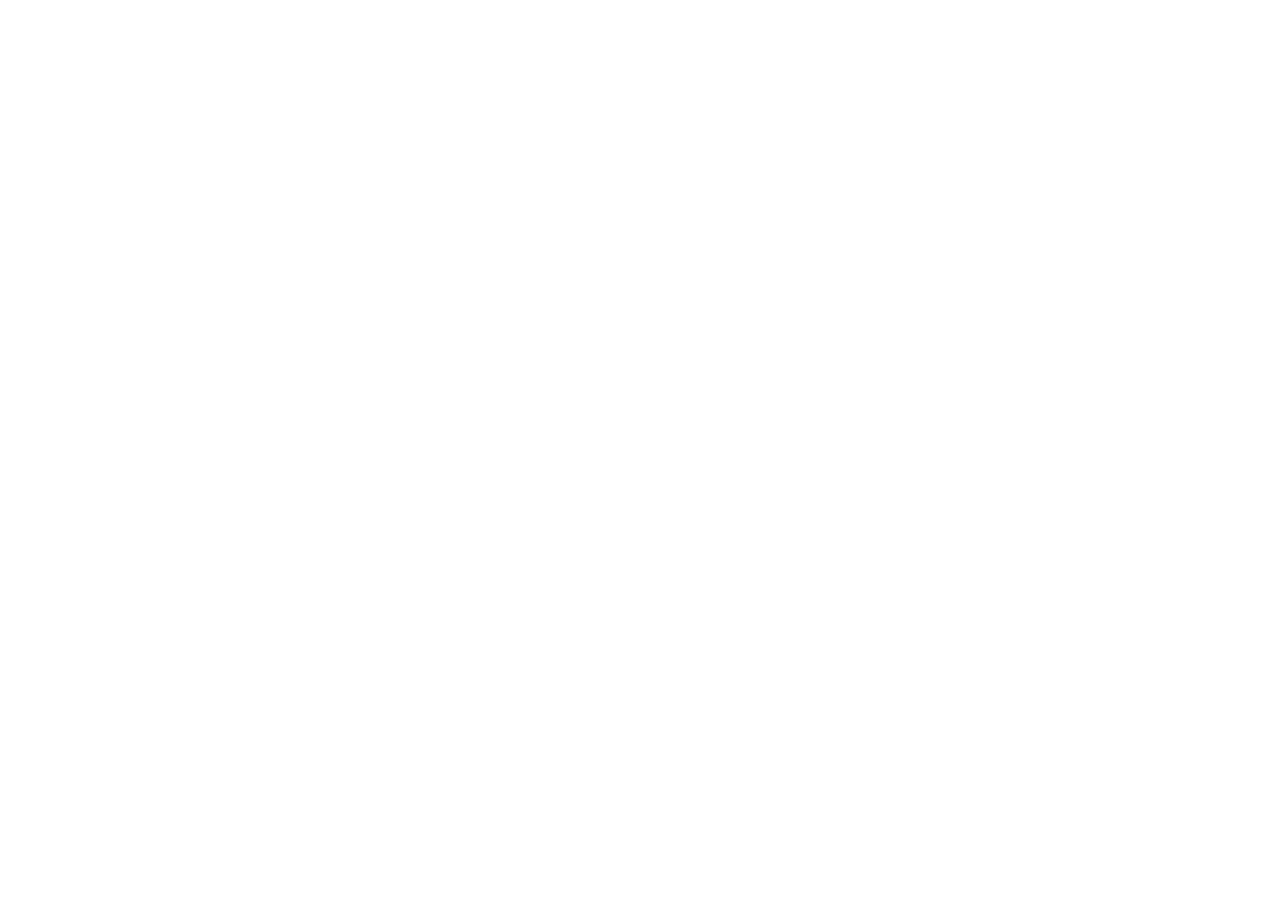
==== index.html @ 9049b40e "Update and rename Bingo.html to index.html" ====
<!DOCTYPE html>
<html lang="en">
<head>
    <meta charset="UTF-8">
    <meta name="viewport" content="width=device-width, initial-scale=1.0">
    <title>Números de 1 a 60</title>
    <link rel="stylesheet" href="styles.css">
</head>
<body>
    <div id="numbers-container">
        <!-- Os números serão gerados dinamicamente pelo JavaScript -->
    </div>
    <script src="script.js"></script>
</body>
</html>
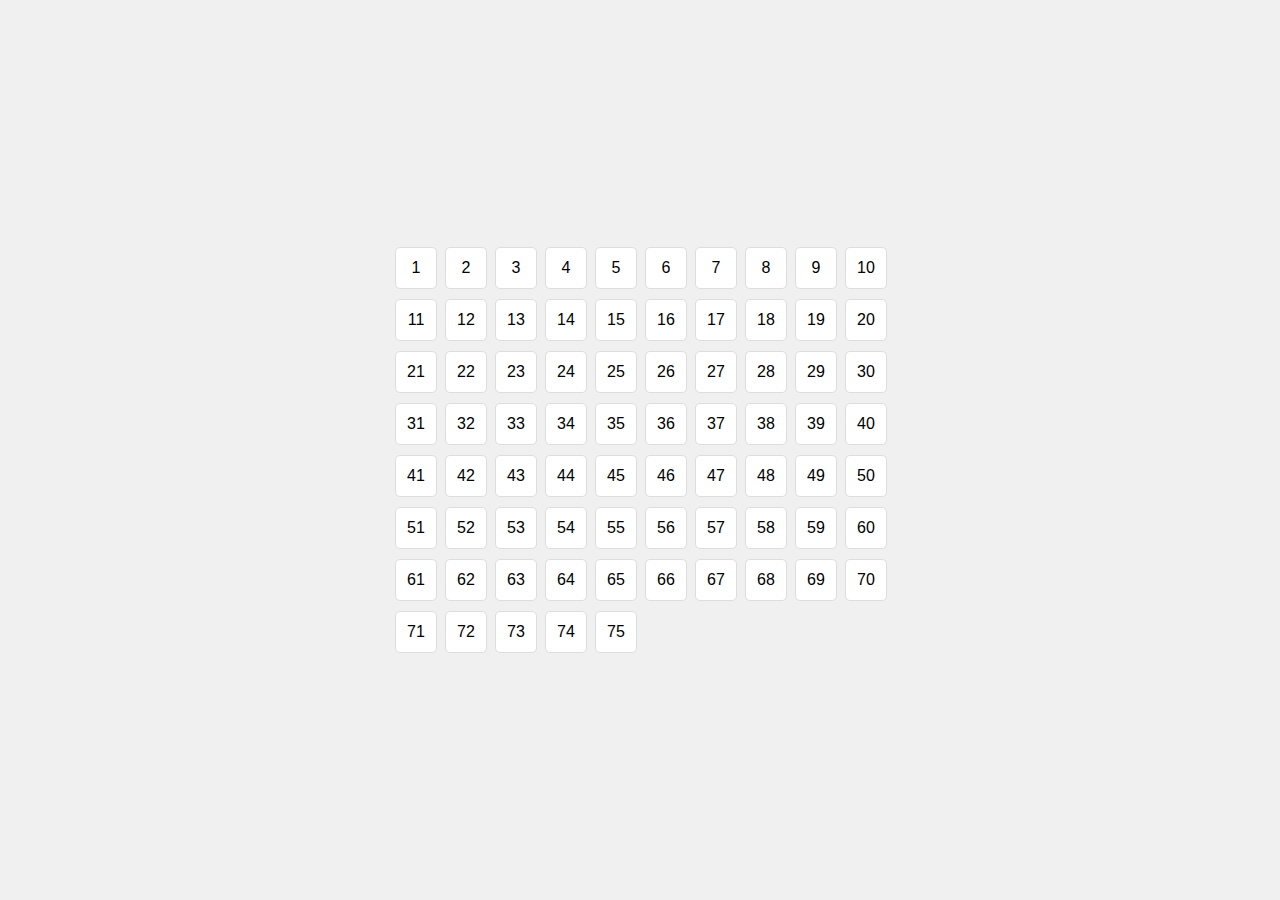
==== commit 7b9e39a1: "Update index.html" ====
--- a/index.html
+++ b/index.html
@@ -3,13 +3,13 @@
 <head>
     <meta charset="UTF-8">
     <meta name="viewport" content="width=device-width, initial-scale=1.0">
-    <title>Números de 1 a 60</title>
-    <link rel="stylesheet" href="styles.css">
+    <title>Números de 1 a 75</title>
+    <link rel="stylesheet" href="Bingo.css">
 </head>
 <body>
     <div id="numbers-container">
         <!-- Os números serão gerados dinamicamente pelo JavaScript -->
     </div>
-    <script src="script.js"></script>
+    <script src="Bingo.js"></script>
 </body>
 </html>
--- a/Bingo.css
+++ b/Bingo.css
@@ -0,0 +1,33 @@
+body {
+    font-family: Arial, sans-serif;
+    display: flex;
+    justify-content: center;
+    align-items: center;
+    height: 100vh;
+    margin: 0;
+    background-color: #f0f0f0;
+}
+
+#numbers-container {
+    display: grid;
+    grid-template-columns: repeat(10, 40px);
+    grid-gap: 10px;
+}
+
+.number {
+    display: flex;
+    justify-content: center;
+    align-items: center;
+    width: 40px;
+    height: 40px;
+    background-color: #fff;
+    border: 1px solid #ddd;
+    border-radius: 5px;
+    cursor: pointer;
+    transition: background-color 0.3s;
+}
+
+.number.clicked {
+    background-color: #4caf50;
+    color: #fff;
+}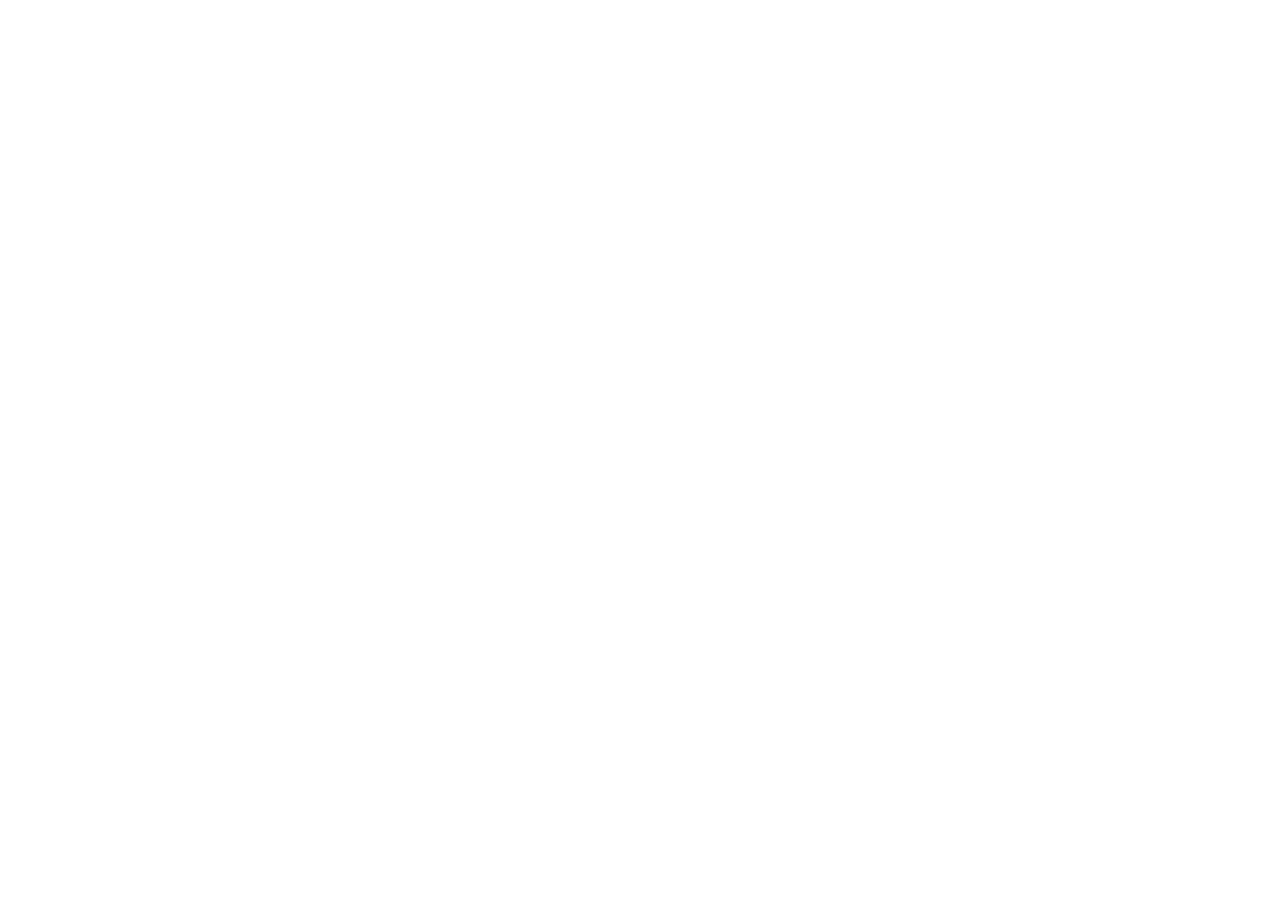
==== commit e8e573a5: "Update index.html" ====
--- a/index.html
+++ b/index.html
@@ -3,13 +3,13 @@
 <head>
     <meta charset="UTF-8">
     <meta name="viewport" content="width=device-width, initial-scale=1.0">
-    <title>Números de 1 a 75</title>
-    <link rel="stylesheet" href="Bingo.css">
+    <title>Números de 1 a 60</title>
+    <link rel="stylesheet" href="styles.css">
 </head>
 <body>
     <div id="numbers-container">
         <!-- Os números serão gerados dinamicamente pelo JavaScript -->
     </div>
-    <script src="Bingo.js"></script>
+    <script src="script.js"></script>
 </body>
 </html>
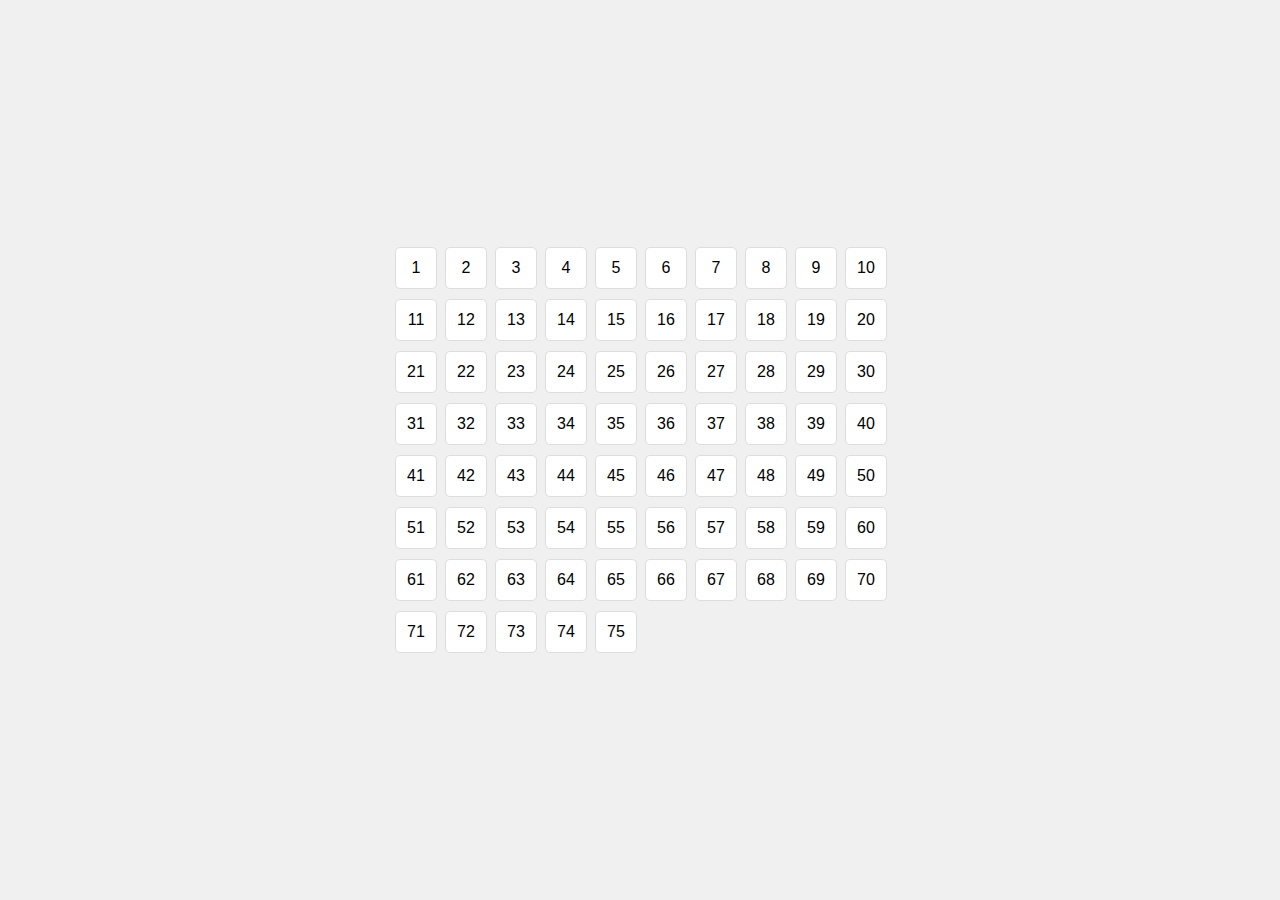
==== commit ee1232b1: "Update index.html" ====
--- a/index.html
+++ b/index.html
@@ -3,7 +3,7 @@
 <head>
     <meta charset="UTF-8">
     <meta name="viewport" content="width=device-width, initial-scale=1.0">
-    <title>Números de 1 a 60</title>
+    <title>Bingo - Família Roberto</title>
     <link rel="stylesheet" href="styles.css">
 </head>
 <body>
--- a/styles.css
+++ b/styles.css
@@ -0,0 +1,33 @@
+body {
+    font-family: Arial, sans-serif;
+    display: flex;
+    justify-content: center;
+    align-items: center;
+    height: 100vh;
+    margin: 0;
+    background-color: #f0f0f0;
+}
+
+#numbers-container {
+    display: grid;
+    grid-template-columns: repeat(10, 40px);
+    grid-gap: 10px;
+}
+
+.number {
+    display: flex;
+    justify-content: center;
+    align-items: center;
+    width: 40px;
+    height: 40px;
+    background-color: #fff;
+    border: 1px solid #ddd;
+    border-radius: 5px;
+    cursor: pointer;
+    transition: background-color 0.3s;
+}
+
+.number.clicked {
+    background-color: #4caf50;
+    color: #fff;
+}
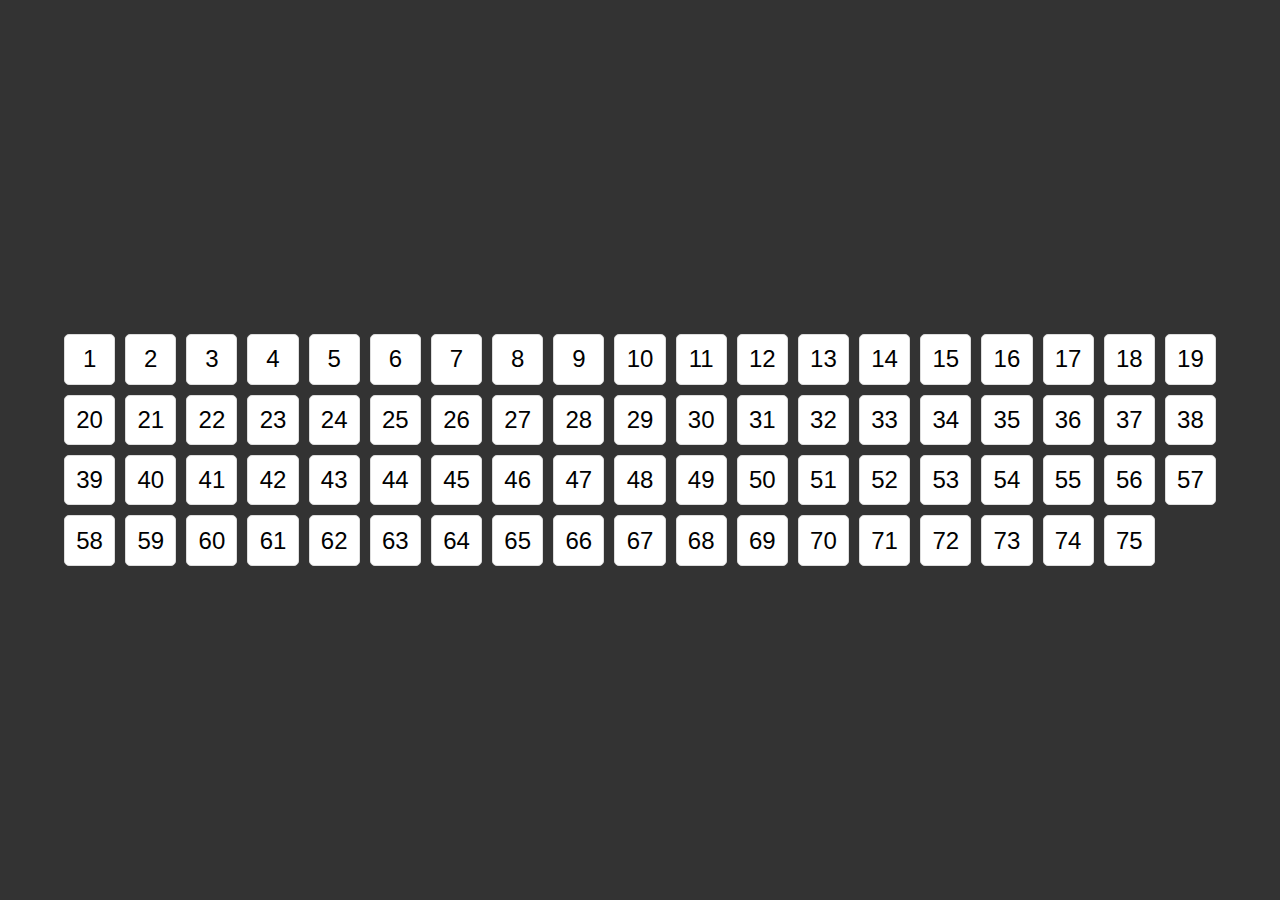
==== commit 061813de: "Update index.html" ====
--- a/index.html
+++ b/index.html
@@ -3,7 +3,7 @@
 <head>
     <meta charset="UTF-8">
     <meta name="viewport" content="width=device-width, initial-scale=1.0">
-    <title>Bingo - Família Roberto</title>
+    <title>Bingo - 75</title>
     <link rel="stylesheet" href="styles.css">
 </head>
 <body>
--- a/styles.css
+++ b/styles.css
@@ -1,33 +1,37 @@
 body {
-    font-family: Arial, sans-serif;
+    margin: 0;
+    padding: 0;
     display: flex;
     justify-content: center;
     align-items: center;
     height: 100vh;
-    margin: 0;
-    background-color: #f0f0f0;
+    font-family: Arial, sans-serif;
+    background-color: #333;
 }
 
 #numbers-container {
     display: grid;
-    grid-template-columns: repeat(10, 40px);
-    grid-gap: 10px;
+    grid-template-columns: repeat(auto-fit, minmax(50px, 1fr));
+    gap: 10px;
+    width: 90%;
+    max-width: 1200px;
 }
 
 .number {
     display: flex;
     justify-content: center;
     align-items: center;
-    width: 40px;
-    height: 40px;
-    background-color: #fff;
+    background-color: #ffffff;
     border: 1px solid #ddd;
     border-radius: 5px;
     cursor: pointer;
+    font-size: 1.5rem;
+    padding: 20% 0;
     transition: background-color 0.3s;
 }
 
 .number.clicked {
     background-color: #4caf50;
-    color: #fff;
+    color: #ffffff;
 }
+
